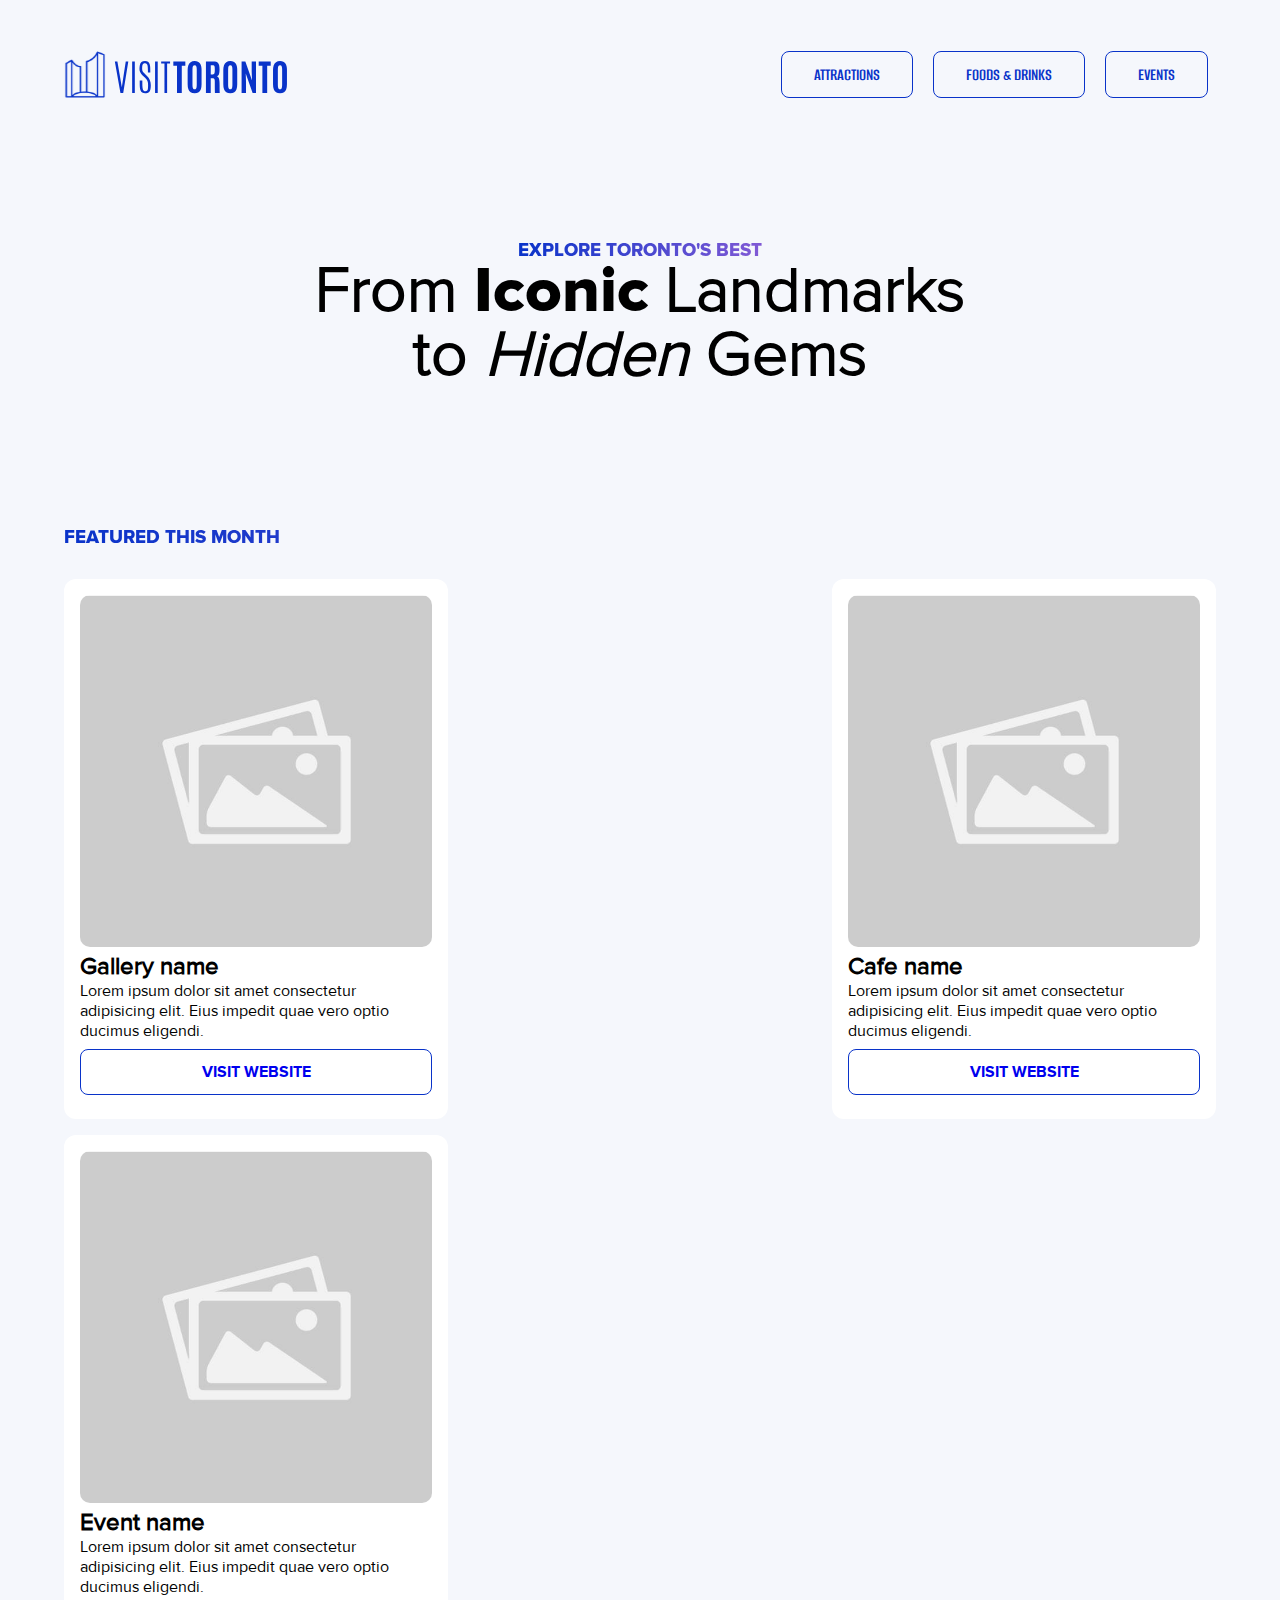
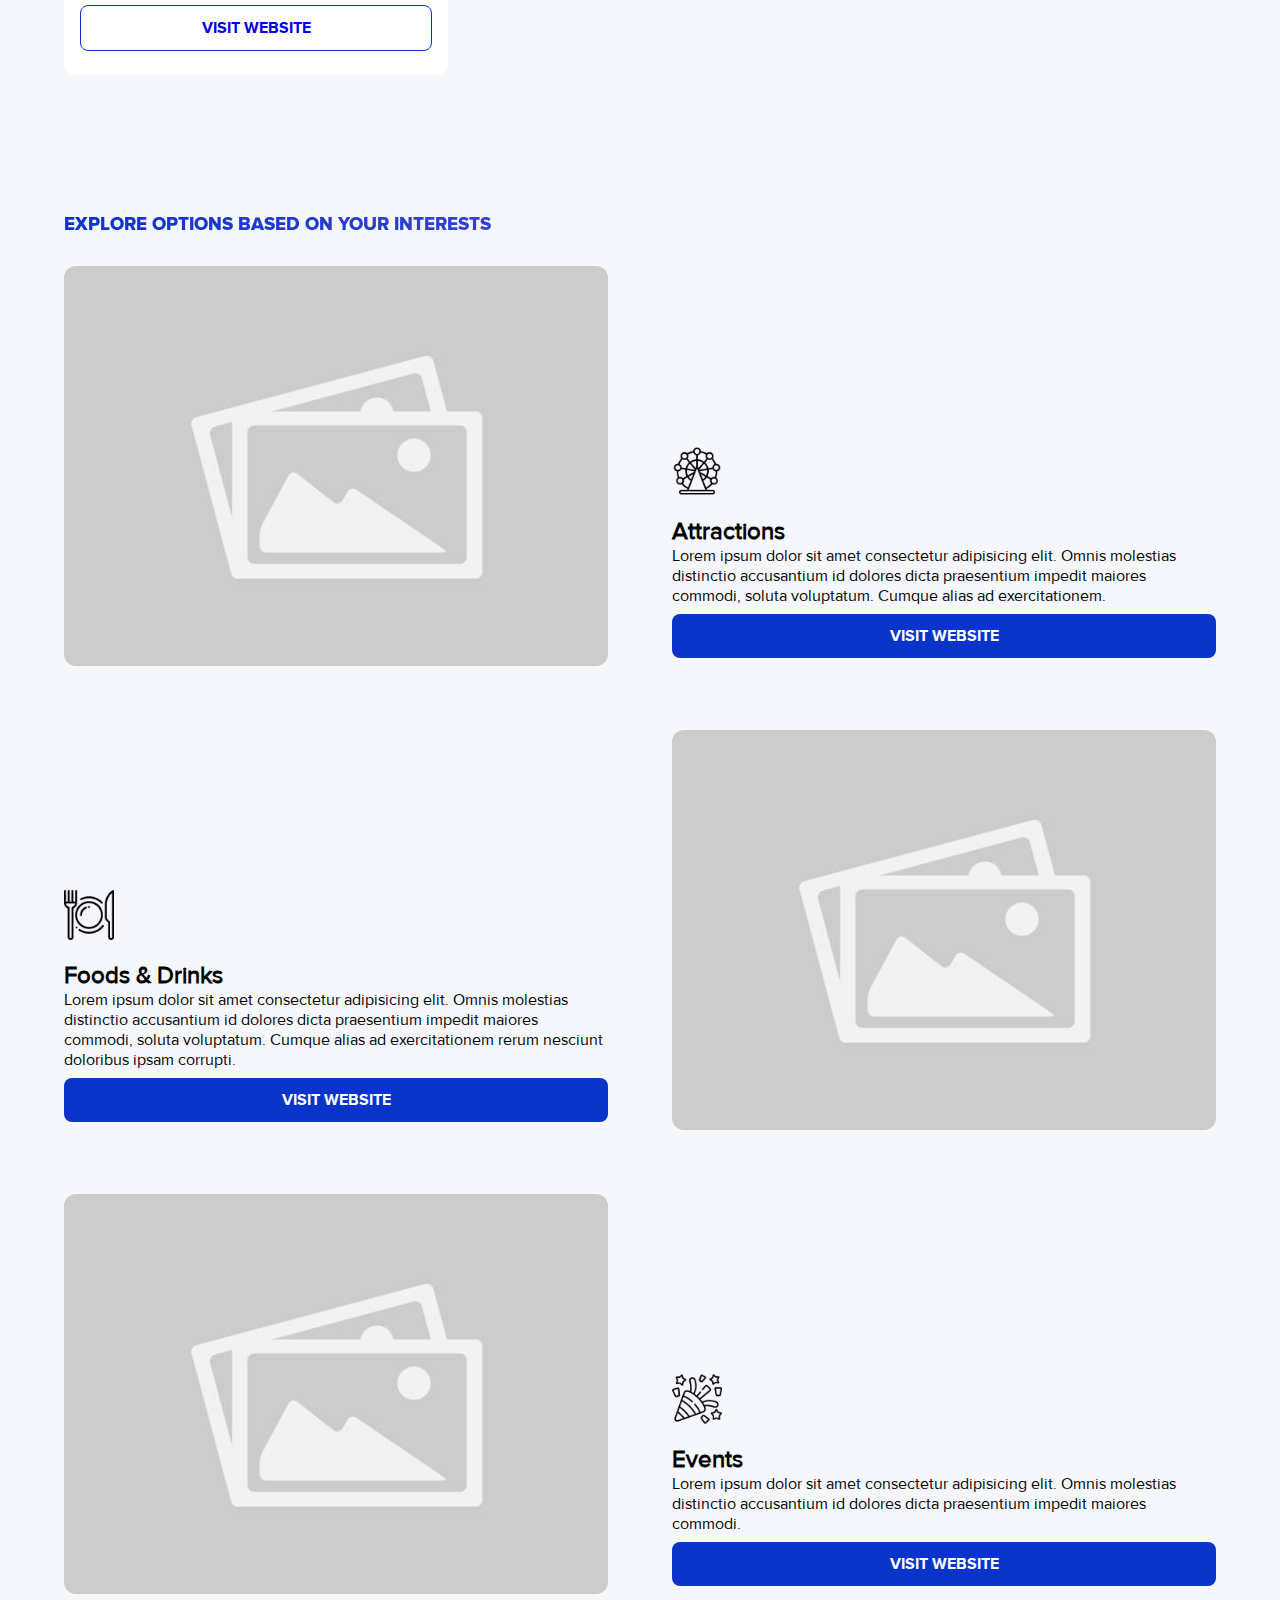
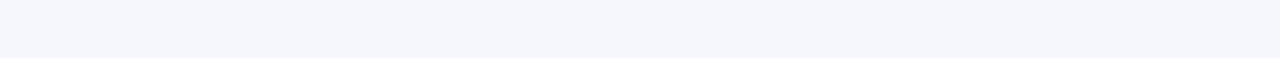
==== index.html @ e38867a1 "New code" ====
<!DOCTYPE html>
<html lang="en">

<head>
    <meta charset="UTF-8">
    <meta name="viewport" content="width=device-width, initial-scale=1.0">
    <title>Homepage</title>
    <link rel="stylesheet" href="style.css">
</head>

<body>
    <nav class="header">
        <img src="/images/VisitToronto logo.svg" alt="VisitToronto">
        <ul>
            <a href="#attractions" class="nav-item">Attractions</a>
            <a href="#foodsanddrinks" class="nav-item">Foods & Drinks</a>
            <a href="#events" class="nav-item">Events</a>
        </ul>
    </nav>
    <section class="hero-section">
        <h3 class="intro-to-section">Explore Toronto's Best</h3>
        <h1 class="hero-text">From <span class="bold-text">Iconic</span> Landmarks to <span
                class="italic-text">Hidden</span> Gems</h1>
    </section>
    <section class="featured">
        <h3 class="intro-to-section">Featured this month</h3>
        <div class="featured-items">
            <article class="featured-item">
                <img src="/images/Placeholder.jpg" alt="placeholder" class="card-image">
                <h2>Gallery name</h2>
                <p>Lorem ipsum dolor sit amet consectetur adipisicing elit. Eius impedit quae vero optio ducimus
                    eligendi.</p>
                <div class="secondary-button"><a href="www.google.com">Visit Website</a></div>
            </article>
            <article class="featured-item">
                <img src="/images/Placeholder.jpg" alt="placeholder" class="card-image">
                <h2>Cafe name</h2>
                <p>Lorem ipsum dolor sit amet consectetur adipisicing elit. Eius impedit quae vero optio ducimus
                    eligendi.</p>
                <div class="secondary-button"><a href="www.google.com">Visit Website</a></div>
            </article>
            <article class="featured-item">
                <img src="/images/Placeholder.jpg" alt="placeholder" class="card-image">
                <h2>Event name</h2>
                <p>Lorem ipsum dolor sit amet consectetur adipisicing elit. Eius impedit quae vero optio ducimus
                    eligendi.</p>
                <div class="secondary-button"><a href="www.google.com">Visit Website</a></div>
            </article>
        </div>
    </section>
    <section class="categories">
        <h3 class="intro-to-section">Explore options based on your interests</h3>
        <div class="category-items">
            <article class="category-item" id="category-item-1">
                <img src="/images/Placeholder.jpg" alt="placeholder" class="category-image">
                <div class="category-content">
                    <img src="/images/ferris-wheel.png" class="icon">
                    <h2>Attractions</h2>
                    <p>Lorem ipsum dolor sit amet consectetur adipisicing elit. Omnis molestias distinctio accusantium
                        id dolores dicta praesentium impedit maiores commodi, soluta voluptatum. Cumque alias ad
                        exercitationem.</p>
                    <div class="primary-button"><a href="www.google.com">Visit Website</a></div>
                </div>
            </article>
            <article class="category-item" id="category-item-2">
                <img src="/images/Placeholder.jpg" alt="placeholder" class="category-image">
                <div class="category-content">
                    <img src="/images/restaurant.png" class="icon">
                    <h2>Foods & Drinks</h2>
                    <p>Lorem ipsum dolor sit amet consectetur adipisicing elit. Omnis molestias distinctio accusantium
                        id dolores dicta praesentium impedit maiores commodi, soluta voluptatum. Cumque alias ad
                        exercitationem rerum nesciunt doloribus ipsam corrupti.</p>
                    <div class="primary-button"><a href="www.google.com">Visit Website</a></div>
                </div>
            </article>
            <article class="category-item" id="category-item-3">
                <img src="/images/Placeholder.jpg" alt="placeholder" class="category-image">
                <div class="category-content">
                    <img src="/images/party.png" class="icon">
                    <h2>Events</h2>
                    <p>Lorem ipsum dolor sit amet consectetur adipisicing elit. Omnis molestias distinctio accusantium
                        id dolores dicta praesentium impedit maiores commodi.</p>
                    <div class="primary-button"><a href="www.google.com">Visit Website</a></div>
                </div>
            </article>
        </div>
    </section>
</body>

</html>
---- style.css ----
@font-face {
    font-family: "AlumniSans-VariableFont_wght.ttf";
    src: url(/fonts/AlumniSans-VariableFont_wght.ttf);
}
@font-face {
    font-family: "proximanova_light.otf";
    src: url(/fonts/proximanova_light.otf);
}
@font-face {
    font-family: "proximanova_regular.ttf";
    src: url(/fonts/proximanova_regular.ttf);
}
@font-face {
    font-family: "proximanova_bold.otf";
    src: url(/fonts/proximanova_bold.otf);
}
@font-face {
    font-family: "proximanova_extrabold.otf";
    src: url(/fonts/proximanova_extrabold.otf);
}

* {
    box-sizing: border-box;
}

body {
    margin: 48px auto 0;
    padding-left: 64px;
    padding-right: 64px;
    font-size: 1rem;
    background-color: #F5F7FC;
    max-width: 1400px;
    align-content: center;
    font-family: "proximanova_regular.ttf";
}

.header {
    display: flex;
    justify-content: space-between;
    align-items: center;
}

.nav-item {
    font-family: "AlumniSans-VariableFont_wght.ttf";
    padding: 12px 32px;
    color: #0933C9;
    border: 1px solid #0933C9;
    border-radius: 8px;
    font-size: 1.1rem;
    text-decoration: none;
    text-transform: uppercase;
    font-weight:600;
    margin: 0 0.5rem;
}

.nav-item:hover {
    background-color: #0933C9;
    color: #F5F7FC;
}

.nav-item:active {
    background-color: #061c68;
}

h1 {
    margin: 0px;
    padding: 0px;
}

h2 {
    margin: 0px;
    padding: 0px;
}

h3 {
    margin: 0px;
    padding: 0px;
}

p {
    margin: 0px;
    padding: 0px;
}

a {
    width: 100%;
    height: 100%;
}

.hero-section {
    display: flex;
    flex-direction: column;
    justify-content: center;
    align-items: center;
    margin: 140px auto;
    max-width: 60%;
    text-align: center;
}

.intro-to-section {
    font-family: "proximanova_extrabold.otf";
    text-transform: uppercase;
    background: linear-gradient(to right, #0933C9,#815AD5);
    -webkit-text-fill-color: transparent;
    -webkit-background-clip: text;
}

.hero-text {
    font-size: 4rem;
    font-family: "proximanova_light.otf";
}

.bold-text {
    font-family: "proximanova_extrabold.otf";
}

.italic-text {
    font-style: italic;
}

.featured {
    margin: 140px auto;
}

.featured-items {
    display: flex;
    flex-wrap: wrap;
    margin: 2rem 0;
    justify-content: space-between;
    gap: 1rem;
}

.featured-item {
    padding: 1rem;
    width: 24rem;
    background-color: #ffffff;
    border-radius: 12px;
}

.card-image {
    width: 100%;
    object-fit: cover;
    border-radius: 10px;
}

.primary-button {
    font-family: "proximanova_bold.otf";
    padding: 12px 32px;
    margin: 0.5rem 0;
    background-color: #0933C9;
    border-radius: 8px;
    min-width: fit-content;
    max-width: 100%;
    text-align: center;
}

.primary-button a {
    color: #ffffff;
    text-decoration: none;
    font-size: 1rem;
    text-transform: uppercase;
    font-weight:600;
}

.secondary-button {
    font-family: "proximanova_bold.otf";
    padding: 12px 32px;
    margin: 0.5rem 0;
    color: #0933C9;
    border: 1px solid #0933C9;
    border-radius: 8px;
    min-width: fit-content;
    max-width: 100%;
    text-align: center;
}

.secondary-button a {
    text-decoration: none;
    font-size: 1rem;
    text-transform: uppercase;
    font-weight:600;
}

.secondary-button:hover {
    background-color: #0933C9;
}

.category-items {
    margin: 2rem 0;
}

.category-item {
    display: flex;
    align-items: flex-end;
    gap: 4rem;
    margin: 0 0 4rem 0;
}

.category-image {
    width: 100%;
    height: 400px;
    object-fit: cover;
    border-radius: 12px;
}

.category-content {
    width: 100%;
}

#category-item-2 {
    flex-direction: row-reverse;
}

.icon {
    width: 50px;
    height: 50px;
    object-fit: cover;
    margin: 16px 0;
}
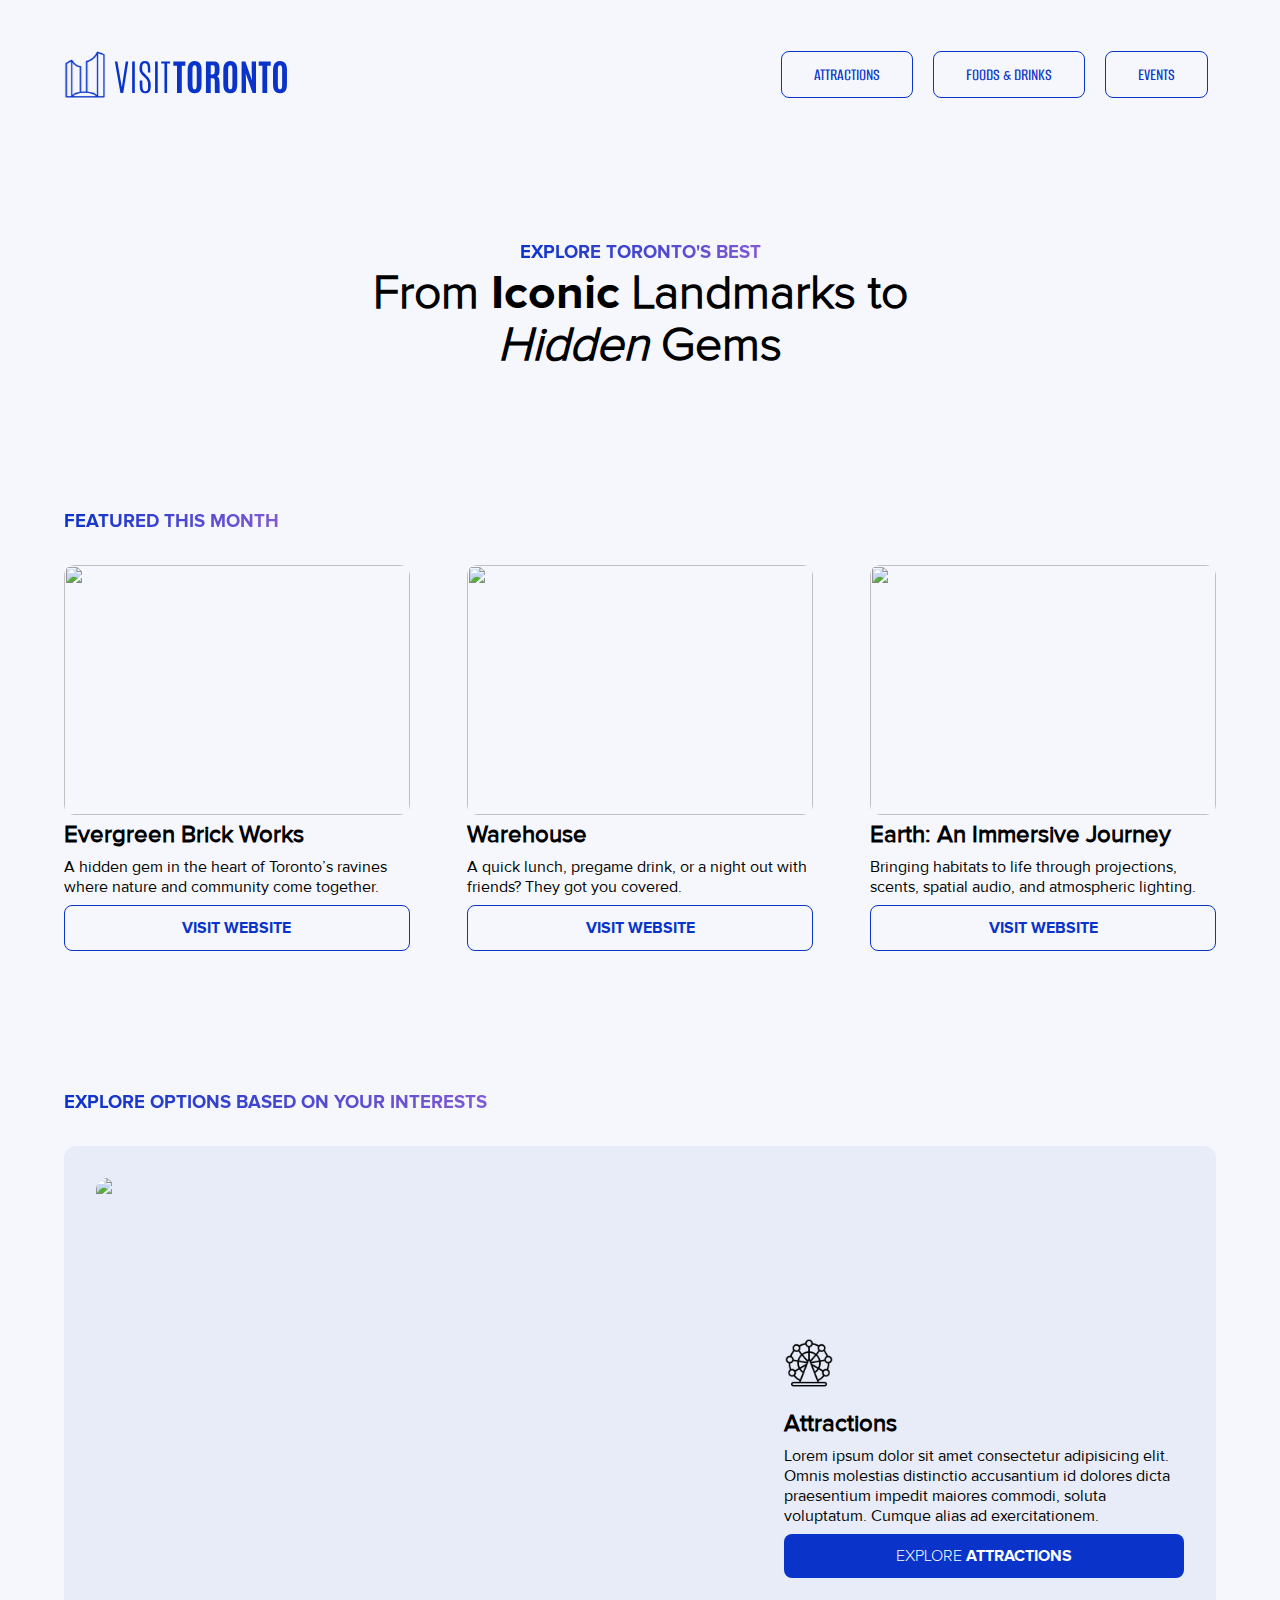
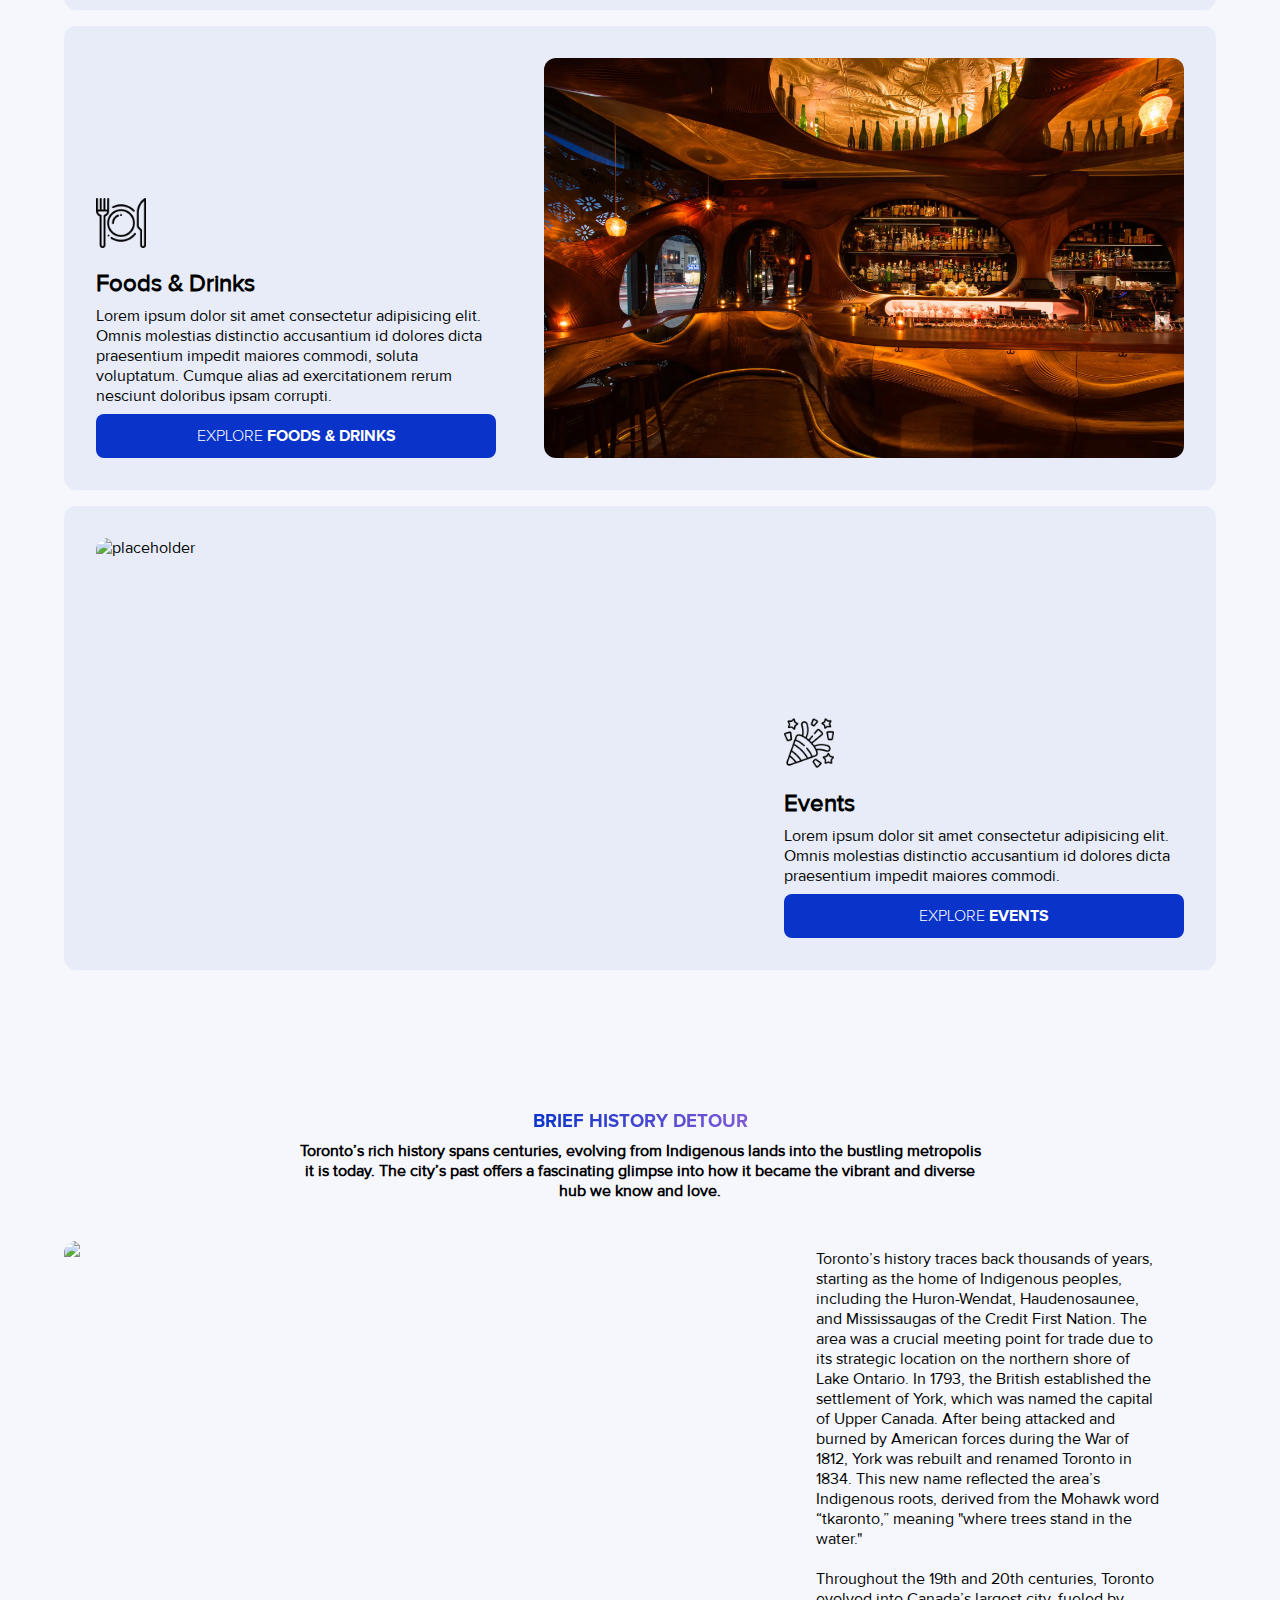
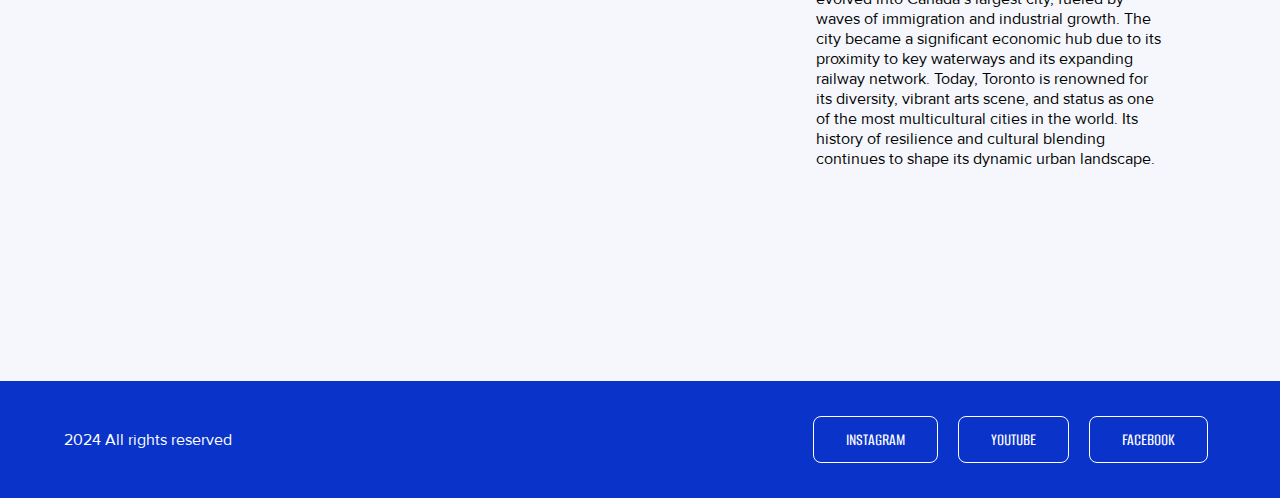
==== commit 655edacb: "Added content for foods and drinks" ====
--- a/index.html
+++ b/index.html
@@ -12,12 +12,12 @@
     <nav class="header">
         <img src="/images/VisitToronto logo.svg" alt="VisitToronto">
         <ul>
-            <a href="#attractions" class="nav-item">Attractions</a>
-            <a href="#foodsanddrinks" class="nav-item">Foods & Drinks</a>
-            <a href="#events" class="nav-item">Events</a>
+            <a href="attractions.html" class="nav-item">Attractions</a>
+            <a href="foodsanddrinks.html" class="nav-item">Foods & Drinks</a>
+            <a href="events.html" class="nav-item">Events</a>
         </ul>
     </nav>
-    <section class="hero-section">
+    <section class="hero">
         <h3 class="intro-to-section">Explore Toronto's Best</h3>
         <h1 class="hero-text">From <span class="bold-text">Iconic</span> Landmarks to <span
                 class="italic-text">Hidden</span> Gems</h1>
@@ -26,65 +26,104 @@
         <h3 class="intro-to-section">Featured this month</h3>
         <div class="featured-items">
             <article class="featured-item">
-                <img src="/images/Placeholder.jpg" alt="placeholder" class="card-image">
-                <h2>Gallery name</h2>
-                <p>Lorem ipsum dolor sit amet consectetur adipisicing elit. Eius impedit quae vero optio ducimus
-                    eligendi.</p>
-                <div class="secondary-button"><a href="www.google.com">Visit Website</a></div>
+                <img src="/images/evergreenbrickworks.jpeg" class="card-image">
+                <h2>Evergreen Brick Works</h2>
+                <p>A hidden gem in the heart of Toronto’s ravines where nature and community come together.</p>
+                <a href="https://www.evergreen.ca/evergreen-brick-works/" class="secondary-button" target="_blank">Visit
+                    Website</a>
             </article>
             <article class="featured-item">
-                <img src="/images/Placeholder.jpg" alt="placeholder" class="card-image">
-                <h2>Cafe name</h2>
-                <p>Lorem ipsum dolor sit amet consectetur adipisicing elit. Eius impedit quae vero optio ducimus
-                    eligendi.</p>
-                <div class="secondary-button"><a href="www.google.com">Visit Website</a></div>
+                <img src="/images/warehouse.jpg" class="card-image">
+                <h2>Warehouse</h2>
+                <p>A quick lunch, pregame drink, or a night out with friends? They got you covered.</p>
+                <a href="http://warehousegroup.ca/about-us/" target="_blank" class="secondary-button">Visit
+                        Website</a>
             </article>
             <article class="featured-item">
-                <img src="/images/Placeholder.jpg" alt="placeholder" class="card-image">
-                <h2>Event name</h2>
-                <p>Lorem ipsum dolor sit amet consectetur adipisicing elit. Eius impedit quae vero optio ducimus
-                    eligendi.</p>
-                <div class="secondary-button"><a href="www.google.com">Visit Website</a></div>
-            </article>
+                <img src="/images/rom.png" class="card-image">
+                <h2>Earth: An Immersive Journey</h2>
+                <p>Bringing habitats to life through projections, scents, spatial audio, and atmospheric lighting.</p>
+                <a href="https://www.rom.on.ca/en/exhibitions-galleries/exhibitions/earth-an-immersive-journey?utm_source=nowplayingtoronto&utm_medium=listing&utm_campaign=earth&utm_content=tourism"
+                    target="_blank" class="secondary-button">Visit Website</a>
+        </div>
+        </article>
         </div>
     </section>
     <section class="categories">
         <h3 class="intro-to-section">Explore options based on your interests</h3>
         <div class="category-items">
             <article class="category-item" id="category-item-1">
-                <img src="/images/Placeholder.jpg" alt="placeholder" class="category-image">
+                <img src="/images/attractions/attractions slider/artgalleryofontario.jpeg" class="category-image">
                 <div class="category-content">
                     <img src="/images/ferris-wheel.png" class="icon">
                     <h2>Attractions</h2>
                     <p>Lorem ipsum dolor sit amet consectetur adipisicing elit. Omnis molestias distinctio accusantium
                         id dolores dicta praesentium impedit maiores commodi, soluta voluptatum. Cumque alias ad
                         exercitationem.</p>
-                    <div class="primary-button"><a href="www.google.com">Visit Website</a></div>
+                    <a href="attractions.html" class="primary-button">Explore <span
+                            class="bold-text">Attractions</span></a>
                 </div>
             </article>
             <article class="category-item" id="category-item-2">
-                <img src="/images/Placeholder.jpg" alt="placeholder" class="category-image">
+                <img src="/images/foodsanddrinks/barnaval.webp" alt="placeholder" class="category-image">
                 <div class="category-content">
                     <img src="/images/restaurant.png" class="icon">
                     <h2>Foods & Drinks</h2>
                     <p>Lorem ipsum dolor sit amet consectetur adipisicing elit. Omnis molestias distinctio accusantium
                         id dolores dicta praesentium impedit maiores commodi, soluta voluptatum. Cumque alias ad
                         exercitationem rerum nesciunt doloribus ipsam corrupti.</p>
-                    <div class="primary-button"><a href="www.google.com">Visit Website</a></div>
+                    <a href="foodsanddrinks.html" class="primary-button">Explore <span class="bold-text">Foods &
+                            Drinks</span></a>
                 </div>
             </article>
             <article class="category-item" id="category-item-3">
-                <img src="/images/Placeholder.jpg" alt="placeholder" class="category-image">
+                <img src="/images/events/concert.jpg" alt="placeholder" class="category-image">
                 <div class="category-content">
                     <img src="/images/party.png" class="icon">
                     <h2>Events</h2>
                     <p>Lorem ipsum dolor sit amet consectetur adipisicing elit. Omnis molestias distinctio accusantium
                         id dolores dicta praesentium impedit maiores commodi.</p>
-                    <div class="primary-button"><a href="www.google.com">Visit Website</a></div>
+                    <a href="events.html" class="primary-button">Explore <span class="bold-text">Events</span></a>
                 </div>
             </article>
         </div>
     </section>
+    <section class="history">
+        <div class="intro-history-section">
+            <h3 class="intro-to-section">Brief history detour</h3>
+            <p><strong>Toronto’s rich history spans centuries, evolving from Indigenous lands into the bustling
+                    metropolis it is today. The city’s past offers a fascinating glimpse into how it became the vibrant
+                    and diverse hub we know and love.</strong></p>
+        </div>
+        <div class="history-section">
+            <img src="/images/toronto-history.jpg">
+            <p>Toronto’s history traces back thousands of years, starting as the home of Indigenous peoples, including
+                the Huron-Wendat, Haudenosaunee, and Mississaugas of the Credit First Nation. The area was a crucial
+                meeting point for trade due to its strategic location on the northern shore of Lake Ontario. In 1793,
+                the British established the settlement of York, which was named the capital of Upper Canada. After being
+                attacked and burned by American forces during the War of 1812, York was rebuilt and renamed Toronto in
+                1834. This new name reflected the area’s Indigenous roots, derived from the Mohawk word “tkaronto,”
+                meaning "where trees stand in the water."
+                <br>
+                <br>
+                Throughout the 19th and 20th centuries, Toronto evolved into Canada’s largest city, fueled by waves of
+                immigration and industrial growth. The city became a significant economic hub due to its proximity to
+                key waterways and its expanding railway network. Today, Toronto is renowned for its diversity, vibrant
+                arts scene, and status as one of the most multicultural cities in the world. Its history of resilience
+                and cultural blending continues to shape its dynamic urban landscape.
+            </p>
+        </div>
+    </section>
+    <footer>
+        <div class="footer">
+            <p>2024 All rights reserved</p>
+            <ul>
+                <a href="www.instagram.com" class="footer-nav-item">Instagram</a>
+                <a href="www.youtube.com" class="footer-nav-item">YouTube</a>
+                <a href="www.facebook.com" class="footer-nav-item">Facebook</a>
+            </ul>
+        </div>
+    </footer>
 </body>
 
 </html>--- a/style.css
+++ b/style.css
@@ -2,18 +2,22 @@
     font-family: "AlumniSans-VariableFont_wght.ttf";
     src: url(/fonts/AlumniSans-VariableFont_wght.ttf);
 }
+
 @font-face {
     font-family: "proximanova_light.otf";
     src: url(/fonts/proximanova_light.otf);
 }
+
 @font-face {
     font-family: "proximanova_regular.ttf";
     src: url(/fonts/proximanova_regular.ttf);
 }
+
 @font-face {
     font-family: "proximanova_bold.otf";
     src: url(/fonts/proximanova_bold.otf);
 }
+
 @font-face {
     font-family: "proximanova_extrabold.otf";
     src: url(/fonts/proximanova_extrabold.otf);
@@ -24,17 +28,17 @@
 }
 
 body {
-    margin: 48px auto 0;
-    padding-left: 64px;
-    padding-right: 64px;
+    margin: 0 auto;
+    padding: 0px;
     font-size: 1rem;
     background-color: #F5F7FC;
-    max-width: 1400px;
+    max-width: 1440px;
     align-content: center;
     font-family: "proximanova_regular.ttf";
 }
 
 .header {
+    margin: 3rem 4rem;
     display: flex;
     justify-content: space-between;
     align-items: center;
@@ -49,7 +53,7 @@
     font-size: 1.1rem;
     text-decoration: none;
     text-transform: uppercase;
-    font-weight:600;
+    font-weight: 500;
     margin: 0 0.5rem;
 }
 
@@ -78,40 +82,38 @@
 }
 
 p {
-    margin: 0px;
-    padding: 0px;
-}
-
-a {
-    width: 100%;
-    height: 100%;
-}
-
-.hero-section {
+    margin: 0.5rem 0;
+    padding: 0px;
+}
+
+.hero {
     display: flex;
     flex-direction: column;
     justify-content: center;
     align-items: center;
     margin: 140px auto;
+    padding-left: 64px;
+    padding-right: 64px;
     max-width: 60%;
     text-align: center;
 }
 
 .intro-to-section {
-    font-family: "proximanova_extrabold.otf";
-    text-transform: uppercase;
-    background: linear-gradient(to right, #0933C9,#815AD5);
+    display: inline-block;
+    font-family: "proximanova_bold.otf";
+    text-transform: uppercase;
+    background: linear-gradient(to right, #0933C9, #815AD5);
     -webkit-text-fill-color: transparent;
     -webkit-background-clip: text;
 }
 
 .hero-text {
-    font-size: 4rem;
+    font-size: 3rem;
     font-family: "proximanova_light.otf";
 }
 
 .bold-text {
-    font-family: "proximanova_extrabold.otf";
+    font-family: "proximanova_bold.otf";
 }
 
 .italic-text {
@@ -119,7 +121,7 @@
 }
 
 .featured {
-    margin: 140px auto;
+    margin: 0 4rem 8.75rem 4rem;
 }
 
 .featured-items {
@@ -131,58 +133,67 @@
 }
 
 .featured-item {
-    padding: 1rem;
-    width: 24rem;
-    background-color: #ffffff;
+    /* padding: 1rem; */
+    max-width: 30%;
+    min-width: 21rem;
+    /* background-color: #ffffff; */
     border-radius: 12px;
 }
 
 .card-image {
     width: 100%;
+    height: 250px;
     object-fit: cover;
     border-radius: 10px;
 }
 
 .primary-button {
-    font-family: "proximanova_bold.otf";
+    font-family: "proximanova_light.otf";
     padding: 12px 32px;
-    margin: 0.5rem 0;
     background-color: #0933C9;
     border-radius: 8px;
-    min-width: fit-content;
-    max-width: 100%;
+    width: 100%;
     text-align: center;
-}
-
-.primary-button a {
-    color: #ffffff;
+    display: inline-block;
+    color: #ffffff; 
     text-decoration: none;
     font-size: 1rem;
     text-transform: uppercase;
-    font-weight:600;
+}
+
+.primary-button:hover {
+    background-color:#1d4aeb;
+}
+
+.primary-button:active {
+    background-color:#061c68;
 }
 
 .secondary-button {
     font-family: "proximanova_bold.otf";
     padding: 12px 32px;
-    margin: 0.5rem 0;
-    color: #0933C9;
     border: 1px solid #0933C9;
     border-radius: 8px;
-    min-width: fit-content;
-    max-width: 100%;
+    width: 100%;
     text-align: center;
-}
-
-.secondary-button a {
+    display: inline-block; 
+    color:#0933C9;
     text-decoration: none;
     font-size: 1rem;
     text-transform: uppercase;
-    font-weight:600;
 }
 
 .secondary-button:hover {
-    background-color: #0933C9;
+    background-color:#1d4aeb;
+    color: #ffffff;
+}
+
+.secondary-button:active {
+    background-color:#061c68;
+}
+
+.categories {
+    margin: 0 4rem 8.75rem 4rem;
 }
 
 .category-items {
@@ -192,12 +203,16 @@
 .category-item {
     display: flex;
     align-items: flex-end;
-    gap: 4rem;
-    margin: 0 0 4rem 0;
+    gap: 3rem;
+    padding: 2rem;
+    margin: 0 0 1rem 0;
+    background-color: hsl(223, 57%, 94%);
+    border-radius: 12px;
 }
 
 .category-image {
-    width: 100%;
+    max-width: 55vw;
+    min-width: 50vw;
     height: 400px;
     object-fit: cover;
     border-radius: 12px;
@@ -215,5 +230,145 @@
     width: 50px;
     height: 50px;
     object-fit: cover;
-    margin: 16px 0;
-}
+    margin: 1rem 0;
+}
+
+.history {
+    margin: 0 4rem 8.75rem 4rem;
+}
+
+.intro-history-section {
+    display: flex;
+    flex-direction: column;
+    justify-content: center;
+    align-items: center;
+    margin: 140px auto 2rem auto;
+    max-width: 60%;
+    text-align: center;
+}
+
+.history-section {
+    display: flex;
+    flex-direction: row;
+    margin: 0 auto 140px auto;
+    gap: 3rem;
+}
+
+.history-section img {
+    min-width: 55vw;
+    height: 600px;
+    object-fit: cover;
+    border-radius: 12px;
+}
+
+.history-section p {
+    max-width: 30%;
+}
+
+.footer {
+    background-color: #0933C9;
+    padding: 2rem 4rem ;
+    width: 100%;
+    display: flex;
+    justify-content: space-between;
+    align-items: center;
+}
+
+.footer p {
+    color: #ffffff;
+}
+
+.footer-nav-item {
+    font-family: "AlumniSans-VariableFont_wght.ttf";
+    padding: 12px 32px;
+    color: #ffffff;
+    border: 1px solid #ffffff;
+    border-radius: 8px;
+    font-size: 1.1rem;
+    text-decoration: none;
+    text-transform: uppercase;
+    font-weight: 500;
+    margin: 0 0.5rem;
+}
+
+.footer-nav-item:hover {
+    background-color: #ffffff;
+    color: #0933C9;
+}
+
+.footer-nav-item:active {
+    background-color: #F5F7FC;
+}
+
+.slider {
+    width: 100%;
+    height: 400px;
+    overflow: hidden;
+    margin: 0 0 6em 0;
+}
+
+.slides {
+    display: flex;
+    width: 100%;
+    height: 100%;
+    animation: slide 20s infinite;
+}
+
+.slide {
+    width: 100%;
+    flex: 1 0 100%;
+}
+
+.slide img {
+    width: 100%;
+    height: 100%;
+    object-fit: cover;
+}
+
+@keyframes slide {
+    0% { transform: translateX(0%); }         /* Slide 1 */
+    17.65% { transform: translateX(0%); }     /* Hold Slide 1 (7 seconds) */
+    22.35% { transform: translateX(-100%); }  /* Transition to Slide 2 (10 seconds) */
+    40% { transform: translateX(-100%); }     /* Hold Slide 2 (7 seconds) */
+    44.7% { transform: translateX(-200%); }   /* Transition to Slide 3 (10 seconds) */
+    62.35% { transform: translateX(-200%); }  /* Hold Slide 3 (7 seconds) */
+    67.05% { transform: translateX(-300%); }  /* Transition to Slide 4 (10 seconds) */
+    84.7% { transform: translateX(-300%); }   /* Hold Slide 4 (7 seconds) */
+    89.4% { transform: translateX(-400%); }   /* Transition back to Slide 1 (10 seconds) */
+    100% { transform: translateX(-400%); }    /* At 100%, we're showing the duplicate of Slide 1 */
+}
+
+.attractions {
+    margin: 0 4rem 4.375rem 4rem;
+}
+
+.attraction-item {
+    max-width: 30%;
+    min-width: 21rem;
+    border-radius: 12px;
+    margin: 0 0 4rem 0;
+}
+
+.foodsanddrinks {
+    margin: 0 4rem 4.375rem 4rem;
+}
+
+.foodsanddrinks-item {
+    max-width: 30%;
+    min-width: 21rem;
+    border-radius: 12px;
+    margin: 0 0 4rem 0;
+}
+
+.events {
+    margin: 0 4rem 4.375rem 4rem;
+}
+
+.event-item {
+    max-width: 30%;
+    min-width: 21rem;
+    border-radius: 12px;
+    margin: 0 0 4rem 0;
+}
+
+/* research data theme for color variables */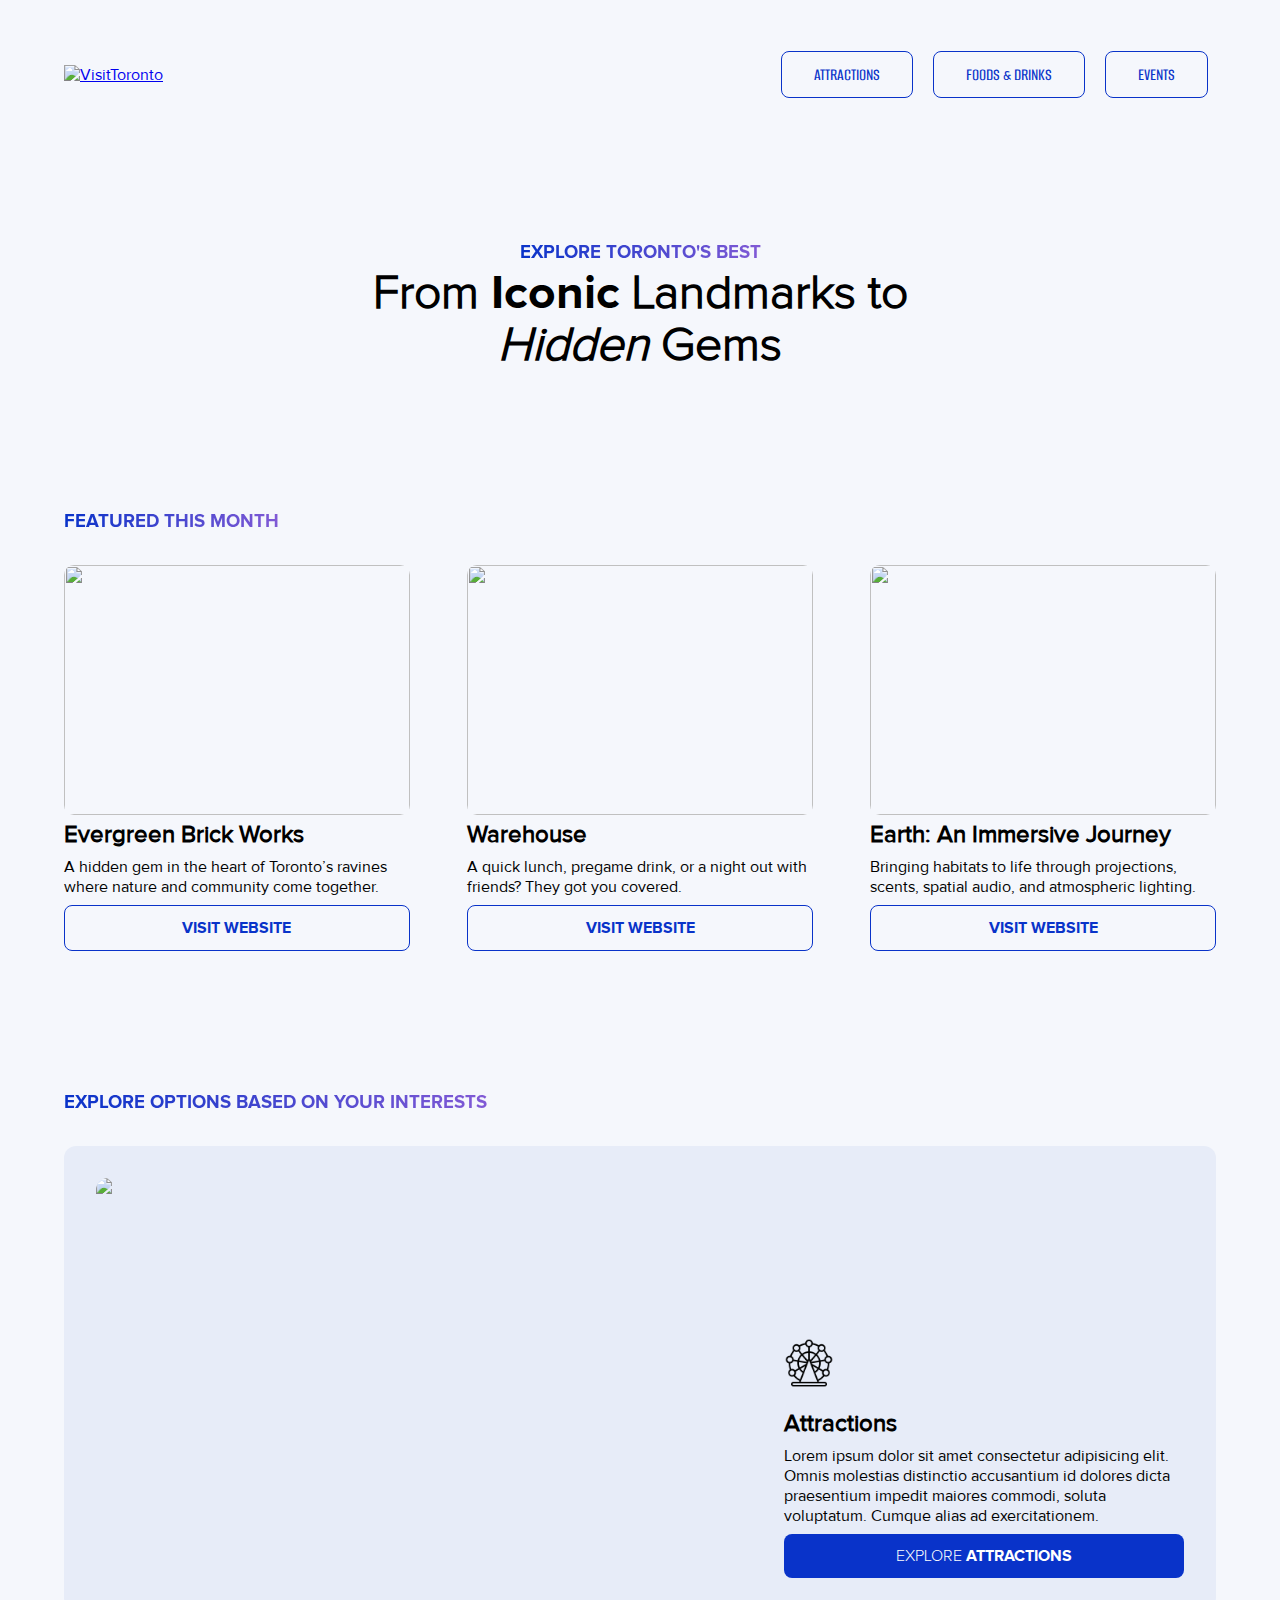
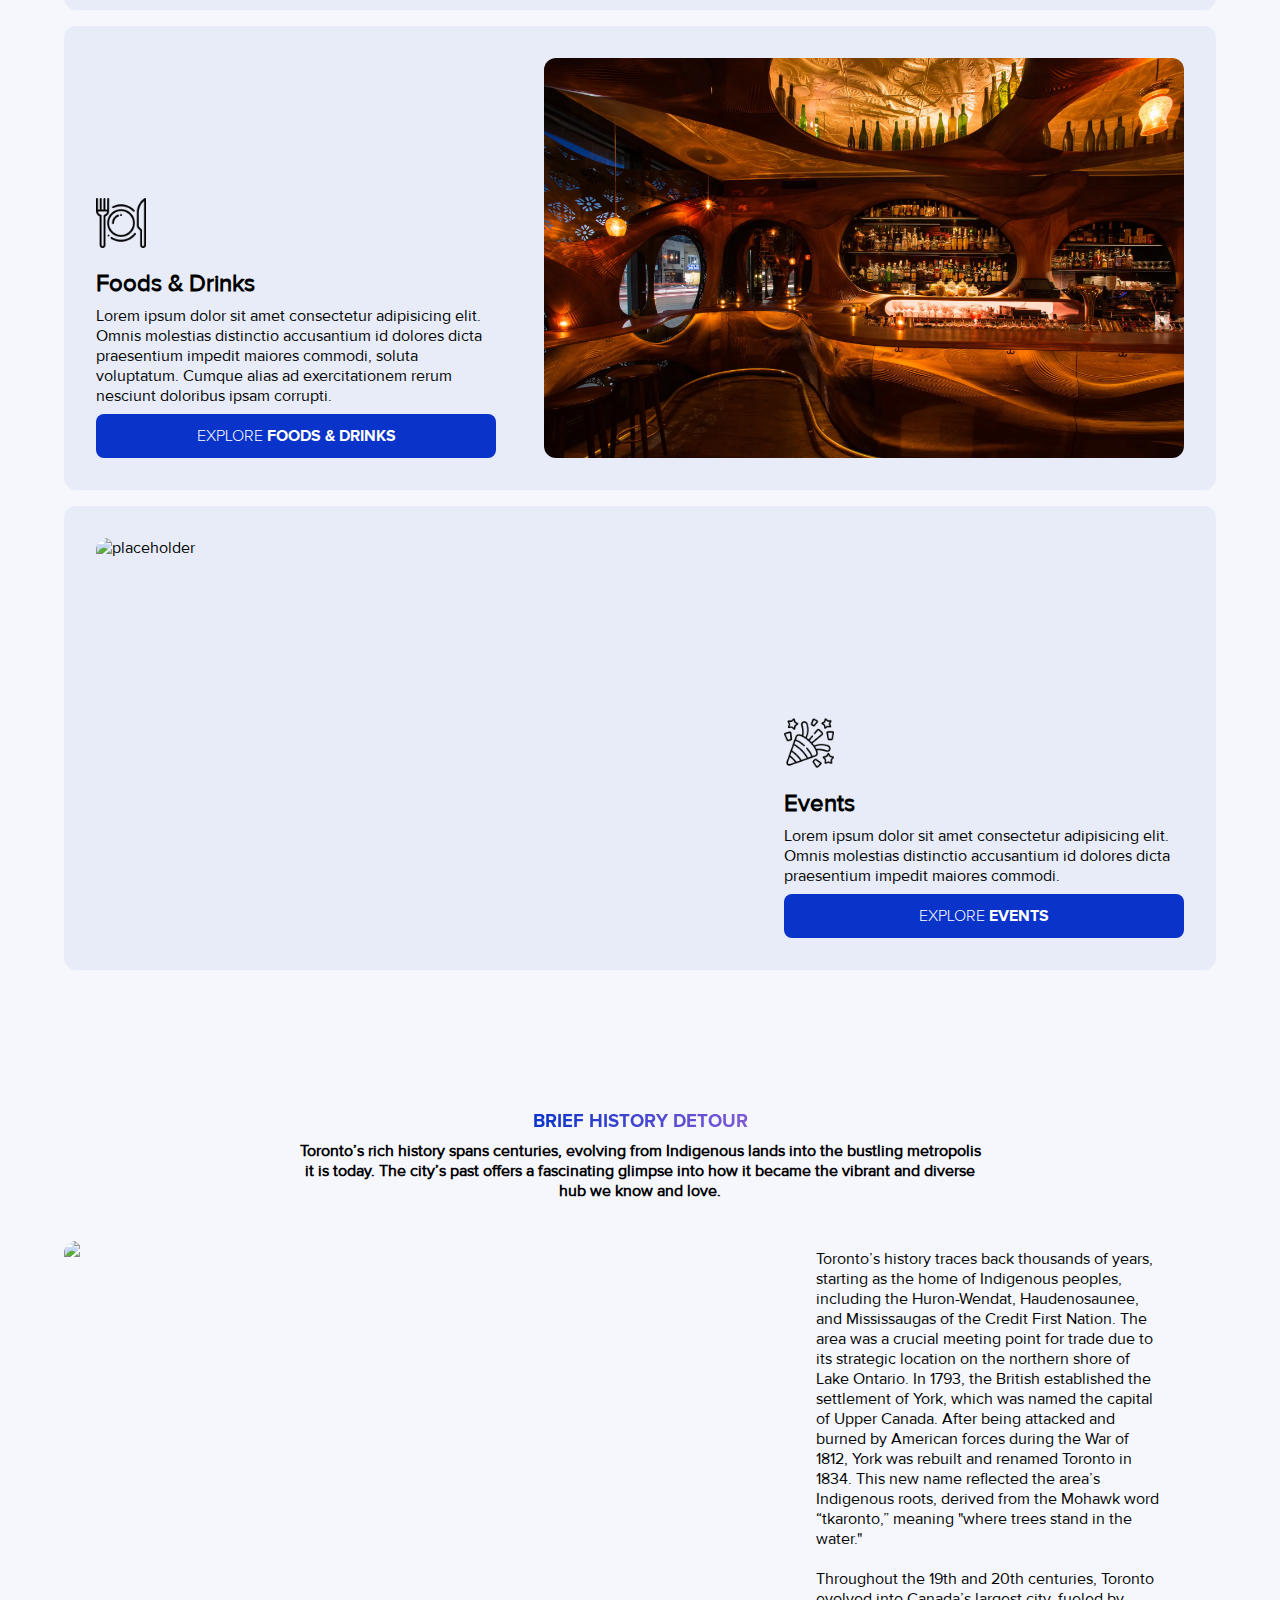
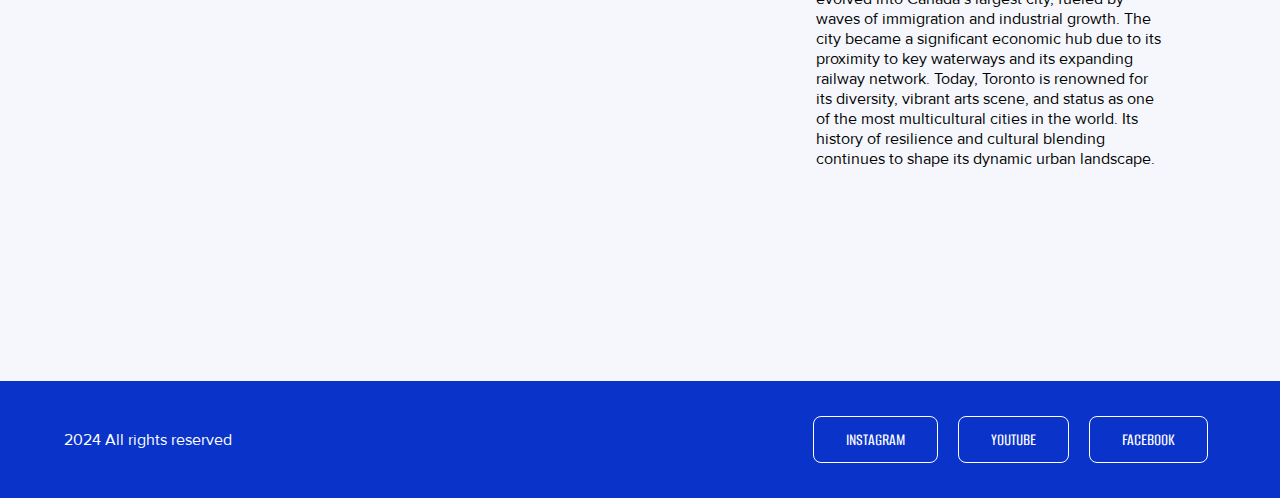
==== commit 2429c6c3: "testing" ====
--- a/index.html
+++ b/index.html
@@ -6,11 +6,12 @@
     <meta name="viewport" content="width=device-width, initial-scale=1.0">
     <title>Homepage</title>
     <link rel="stylesheet" href="style.css">
+    <base href="/desn3035-assignment1/">
 </head>
 
 <body>
     <nav class="header">
-        <img src="/images/VisitToronto logo.svg" alt="VisitToronto">
+        <a href="/index.html"><img src="images/logo.png" alt="VisitToronto" class="header-img"></a>
         <ul>
             <a href="attractions.html" class="nav-item">Attractions</a>
             <a href="foodsanddrinks.html" class="nav-item">Foods & Drinks</a>
@@ -118,9 +119,9 @@
         <div class="footer">
             <p>2024 All rights reserved</p>
             <ul>
-                <a href="www.instagram.com" class="footer-nav-item">Instagram</a>
-                <a href="www.youtube.com" class="footer-nav-item">YouTube</a>
-                <a href="www.facebook.com" class="footer-nav-item">Facebook</a>
+                <a href="https://www.instagram.com/" target="_blank" class="footer-nav-item">Instagram</a>
+                <a href="https://www.youtube.com/"  target="_blank" class="footer-nav-item">YouTube</a>
+                <a href="https://www.facebook.com/" target="_blank" class="footer-nav-item">Facebook</a>
             </ul>
         </div>
     </footer>
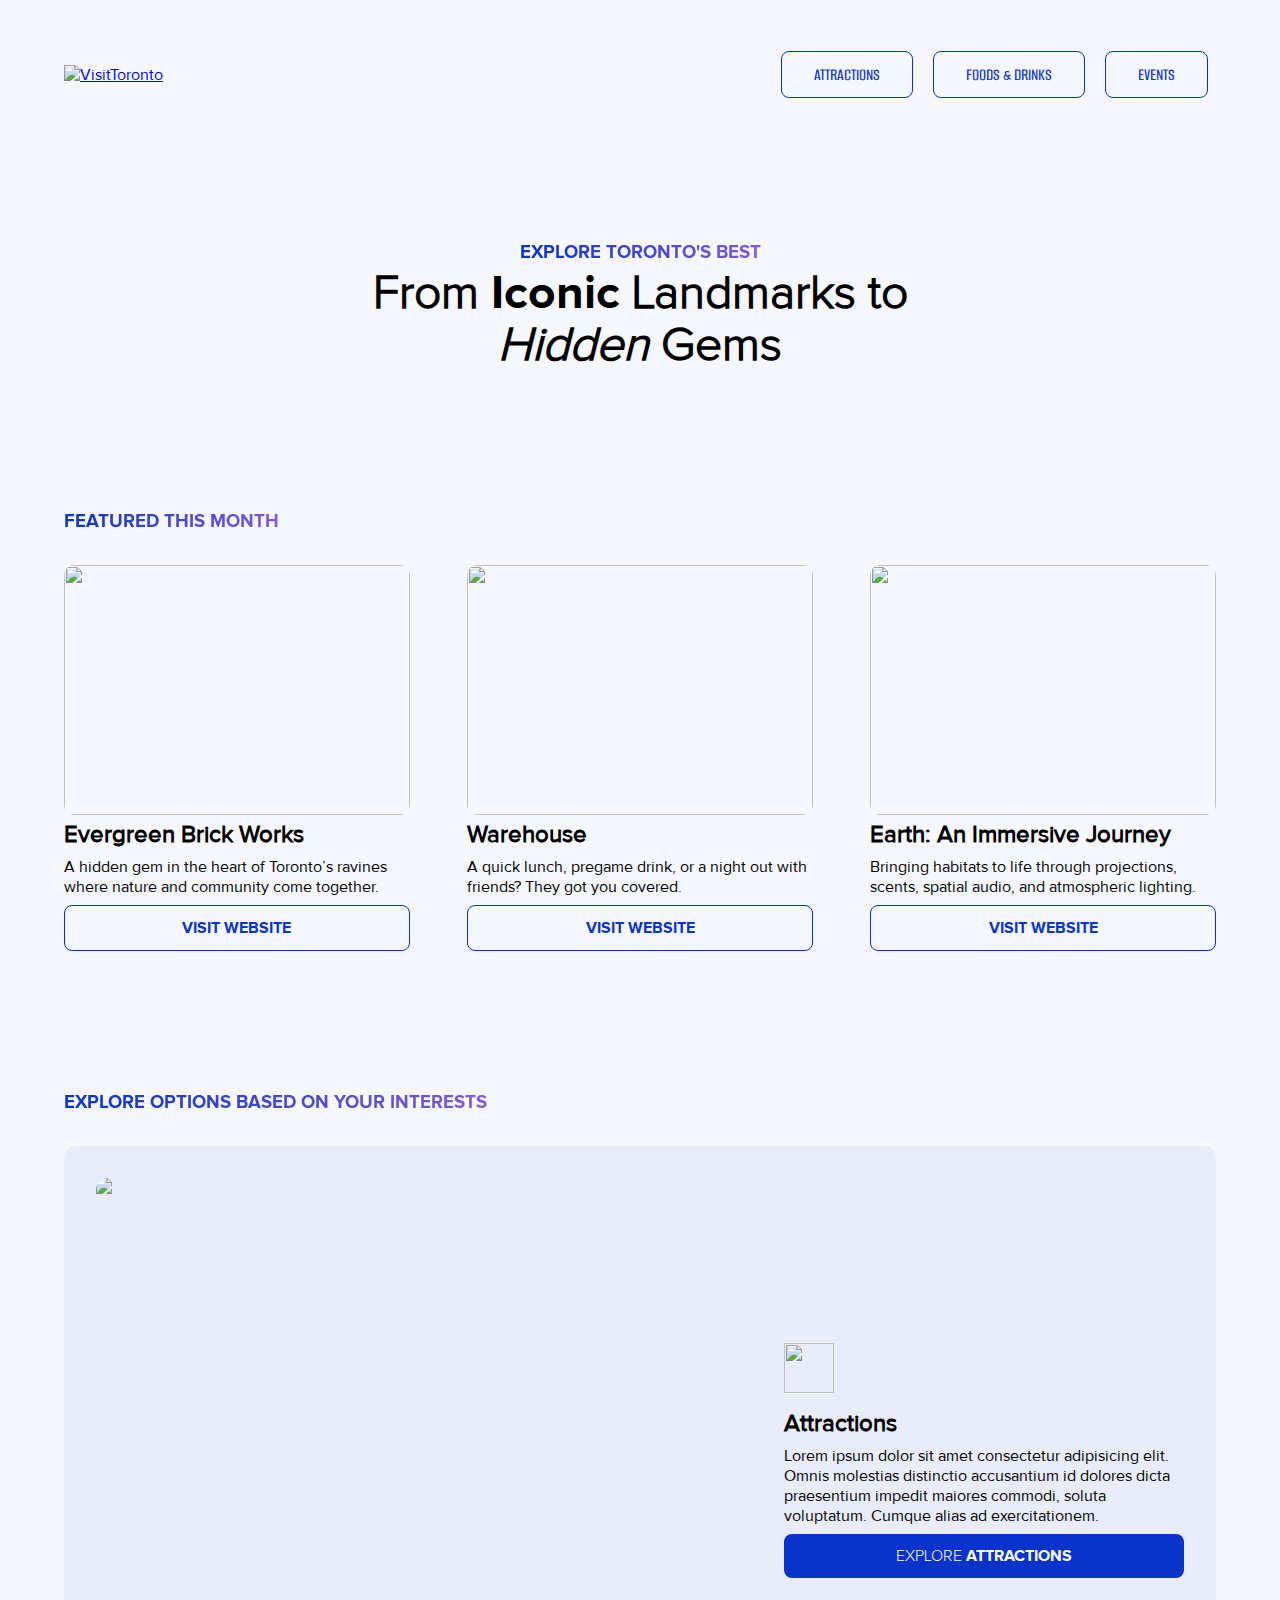
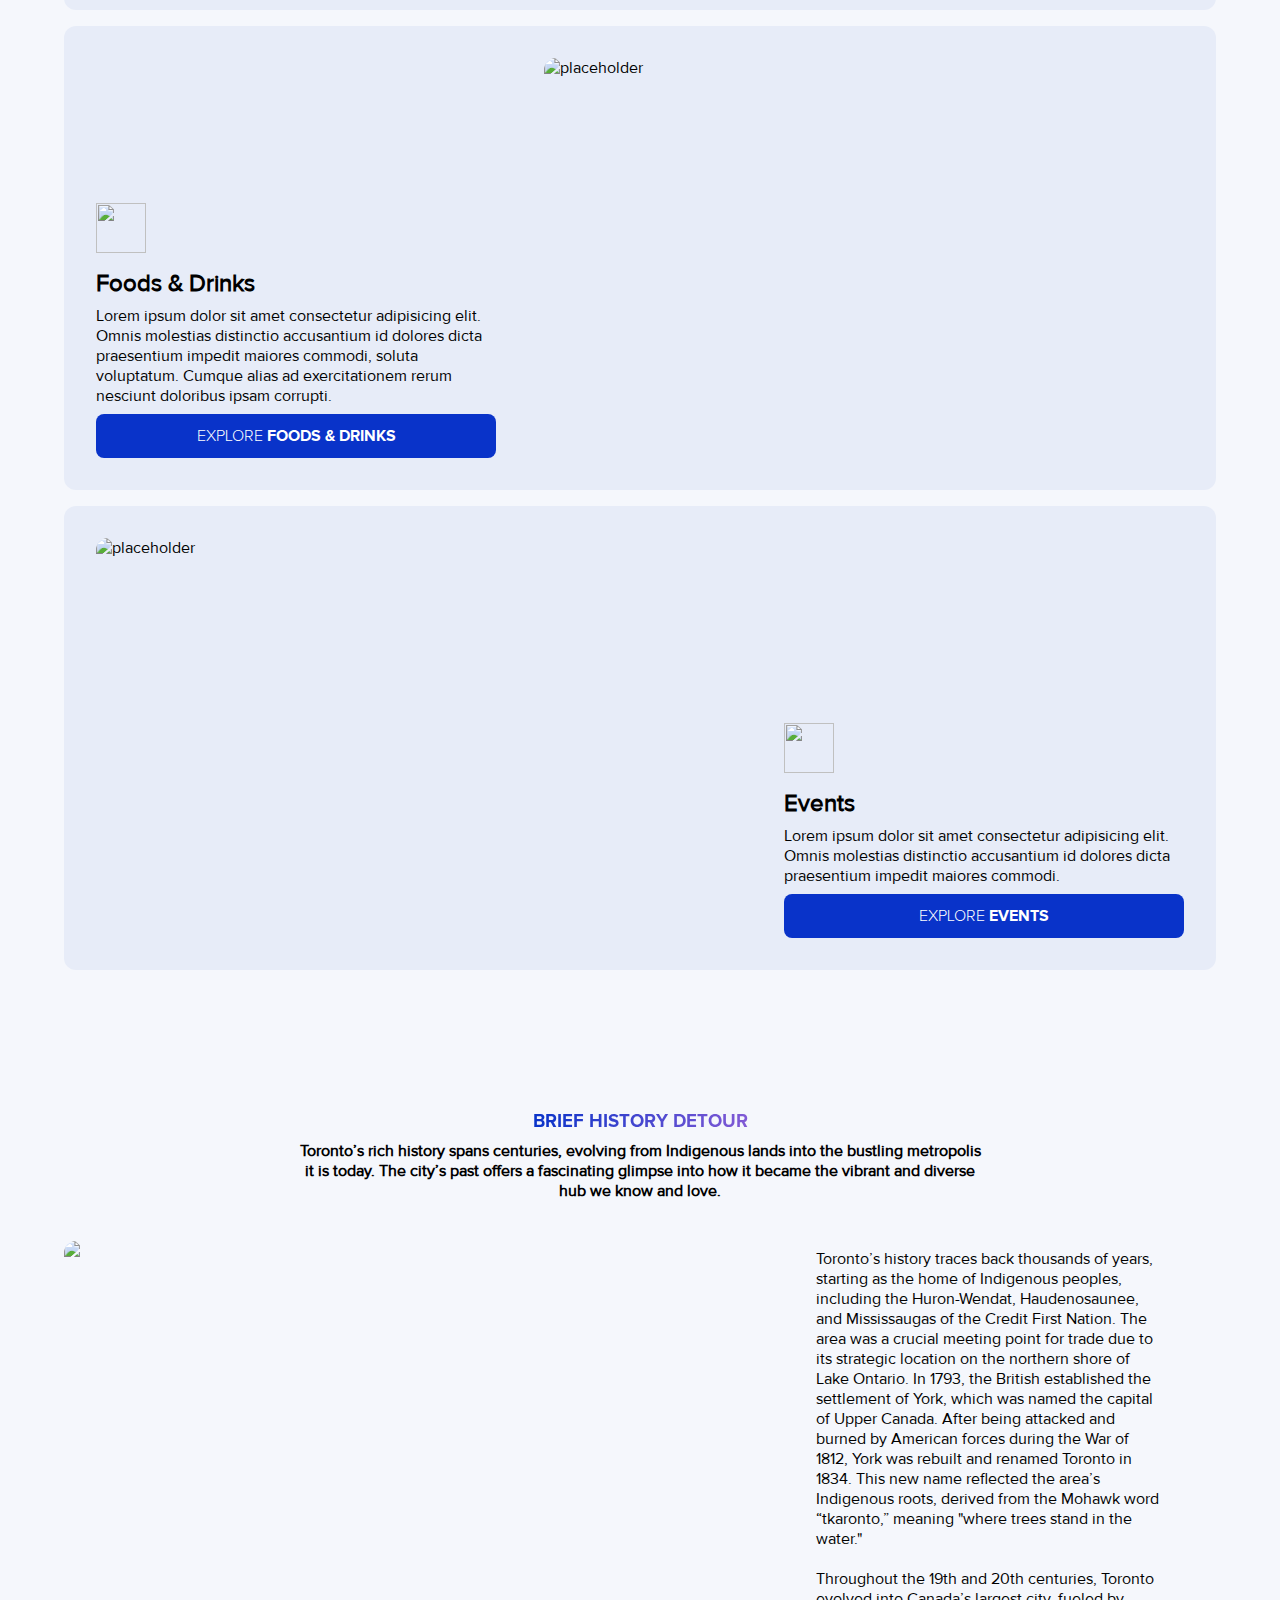
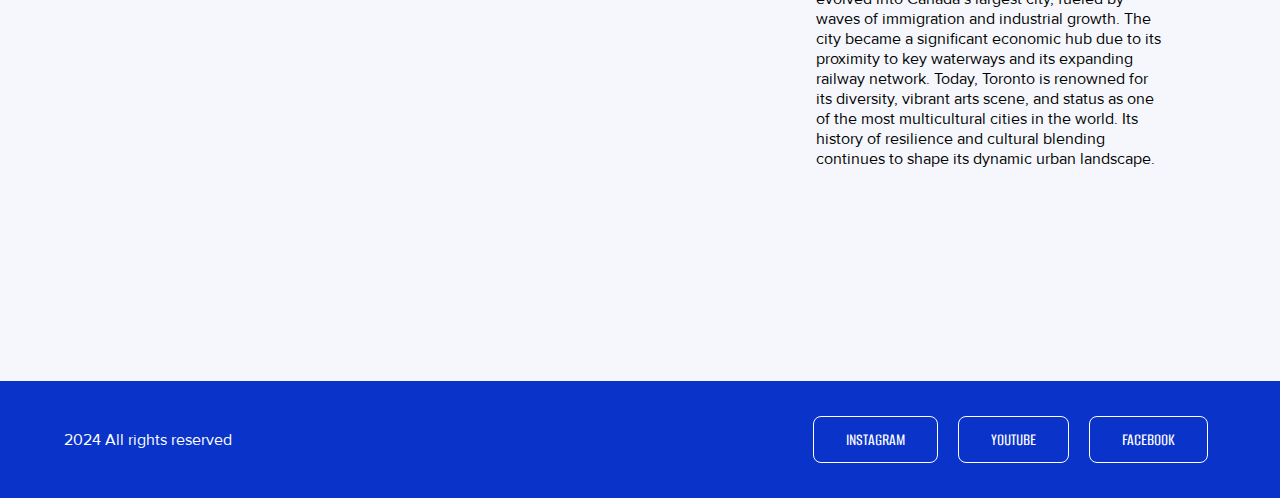
==== commit 4ac4d54f: "fixing the issue of fonts and images not showing when deployed" ====
--- a/index.html
+++ b/index.html
@@ -11,7 +11,7 @@
 
 <body>
     <nav class="header">
-        <a href="/index.html"><img src="images/logo.png" alt="VisitToronto" class="header-img"></a>
+        <a href="index.html"><img src="images/logo.png" alt="VisitToronto" class="header-img"></a>
         <ul>
             <a href="attractions.html" class="nav-item">Attractions</a>
             <a href="foodsanddrinks.html" class="nav-item">Foods & Drinks</a>
@@ -27,21 +27,21 @@
         <h3 class="intro-to-section">Featured this month</h3>
         <div class="featured-items">
             <article class="featured-item">
-                <img src="/images/evergreenbrickworks.jpeg" class="card-image">
+                <img src="images/evergreenbrickworks.jpeg" class="card-image">
                 <h2>Evergreen Brick Works</h2>
                 <p>A hidden gem in the heart of Toronto’s ravines where nature and community come together.</p>
                 <a href="https://www.evergreen.ca/evergreen-brick-works/" class="secondary-button" target="_blank">Visit
                     Website</a>
             </article>
             <article class="featured-item">
-                <img src="/images/warehouse.jpg" class="card-image">
+                <img src="images/warehouse.jpg" class="card-image">
                 <h2>Warehouse</h2>
                 <p>A quick lunch, pregame drink, or a night out with friends? They got you covered.</p>
                 <a href="http://warehousegroup.ca/about-us/" target="_blank" class="secondary-button">Visit
                         Website</a>
             </article>
             <article class="featured-item">
-                <img src="/images/rom.png" class="card-image">
+                <img src="images/rom.png" class="card-image">
                 <h2>Earth: An Immersive Journey</h2>
                 <p>Bringing habitats to life through projections, scents, spatial audio, and atmospheric lighting.</p>
                 <a href="https://www.rom.on.ca/en/exhibitions-galleries/exhibitions/earth-an-immersive-journey?utm_source=nowplayingtoronto&utm_medium=listing&utm_campaign=earth&utm_content=tourism"
@@ -54,9 +54,9 @@
         <h3 class="intro-to-section">Explore options based on your interests</h3>
         <div class="category-items">
             <article class="category-item" id="category-item-1">
-                <img src="/images/attractions/attractions slider/artgalleryofontario.jpeg" class="category-image">
+                <img src="images/attractions/attractions slider/artgalleryofontario.jpeg" class="category-image">
                 <div class="category-content">
-                    <img src="/images/ferris-wheel.png" class="icon">
+                    <img src="images/ferris-wheel.png" class="icon">
                     <h2>Attractions</h2>
                     <p>Lorem ipsum dolor sit amet consectetur adipisicing elit. Omnis molestias distinctio accusantium
                         id dolores dicta praesentium impedit maiores commodi, soluta voluptatum. Cumque alias ad
@@ -66,9 +66,9 @@
                 </div>
             </article>
             <article class="category-item" id="category-item-2">
-                <img src="/images/foodsanddrinks/barnaval.webp" alt="placeholder" class="category-image">
+                <img src="images/foodsanddrinks/barnaval.webp" alt="placeholder" class="category-image">
                 <div class="category-content">
-                    <img src="/images/restaurant.png" class="icon">
+                    <img src="images/restaurant.png" class="icon">
                     <h2>Foods & Drinks</h2>
                     <p>Lorem ipsum dolor sit amet consectetur adipisicing elit. Omnis molestias distinctio accusantium
                         id dolores dicta praesentium impedit maiores commodi, soluta voluptatum. Cumque alias ad
@@ -78,9 +78,9 @@
                 </div>
             </article>
             <article class="category-item" id="category-item-3">
-                <img src="/images/events/concert.jpg" alt="placeholder" class="category-image">
+                <img src="images/events/concert.jpg" alt="placeholder" class="category-image">
                 <div class="category-content">
-                    <img src="/images/party.png" class="icon">
+                    <img src="images/party.png" class="icon">
                     <h2>Events</h2>
                     <p>Lorem ipsum dolor sit amet consectetur adipisicing elit. Omnis molestias distinctio accusantium
                         id dolores dicta praesentium impedit maiores commodi.</p>
@@ -97,7 +97,7 @@
                     and diverse hub we know and love.</strong></p>
         </div>
         <div class="history-section">
-            <img src="/images/toronto-history.jpg">
+            <img src="images/toronto-history.jpg">
             <p>Toronto’s history traces back thousands of years, starting as the home of Indigenous peoples, including
                 the Huron-Wendat, Haudenosaunee, and Mississaugas of the Credit First Nation. The area was a crucial
                 meeting point for trade due to its strategic location on the northern shore of Lake Ontario. In 1793,
--- a/style.css
+++ b/style.css
@@ -1,26 +1,26 @@
 @font-face {
     font-family: "AlumniSans-VariableFont_wght.ttf";
-    src: url(/fonts/AlumniSans-VariableFont_wght.ttf);
+    src: url(fonts/AlumniSans-VariableFont_wght.ttf);
 }
 
 @font-face {
     font-family: "proximanova_light.otf";
-    src: url(/fonts/proximanova_light.otf);
+    src: url(fonts/proximanova_light.otf);
 }
 
 @font-face {
     font-family: "proximanova_regular.ttf";
-    src: url(/fonts/proximanova_regular.ttf);
+    src: url(fonts/proximanova_regular.ttf);
 }
 
 @font-face {
     font-family: "proximanova_bold.otf";
-    src: url(/fonts/proximanova_bold.otf);
+    src: url(fonts/proximanova_bold.otf);
 }
 
 @font-face {
     font-family: "proximanova_extrabold.otf";
-    src: url(/fonts/proximanova_extrabold.otf);
+    src: url(fonts/proximanova_extrabold.otf);
 }
 
 * {
@@ -42,6 +42,10 @@
     display: flex;
     justify-content: space-between;
     align-items: center;
+}
+
+.header-img {
+    height: 50px;
 }
 
 .nav-item {
@@ -133,10 +137,8 @@
 }
 
 .featured-item {
-    /* padding: 1rem; */
     max-width: 30%;
     min-width: 21rem;
-    /* background-color: #ffffff; */
     border-radius: 12px;
 }
 
@@ -326,16 +328,16 @@
 }
 
 @keyframes slide {
-    0% { transform: translateX(0%); }         /* Slide 1 */
-    17.65% { transform: translateX(0%); }     /* Hold Slide 1 (7 seconds) */
-    22.35% { transform: translateX(-100%); }  /* Transition to Slide 2 (10 seconds) */
-    40% { transform: translateX(-100%); }     /* Hold Slide 2 (7 seconds) */
-    44.7% { transform: translateX(-200%); }   /* Transition to Slide 3 (10 seconds) */
-    62.35% { transform: translateX(-200%); }  /* Hold Slide 3 (7 seconds) */
-    67.05% { transform: translateX(-300%); }  /* Transition to Slide 4 (10 seconds) */
-    84.7% { transform: translateX(-300%); }   /* Hold Slide 4 (7 seconds) */
-    89.4% { transform: translateX(-400%); }   /* Transition back to Slide 1 (10 seconds) */
-    100% { transform: translateX(-400%); }    /* At 100%, we're showing the duplicate of Slide 1 */
+    0% { transform: translateX(0%); }       
+    17.65% { transform: translateX(0%); }    
+    22.35% { transform: translateX(-100%); }  
+    40% { transform: translateX(-100%); }   
+    44.7% { transform: translateX(-200%); }  
+    62.35% { transform: translateX(-200%); }  
+    67.05% { transform: translateX(-300%); } 
+    84.7% { transform: translateX(-300%); }   
+    89.4% { transform: translateX(-400%); }  
+    100% { transform: translateX(-400%); }    
 }
 
 .attractions {
@@ -370,5 +372,3 @@
     border-radius: 12px;
     margin: 0 0 4rem 0;
 }
-
-/* research data theme for color variables */